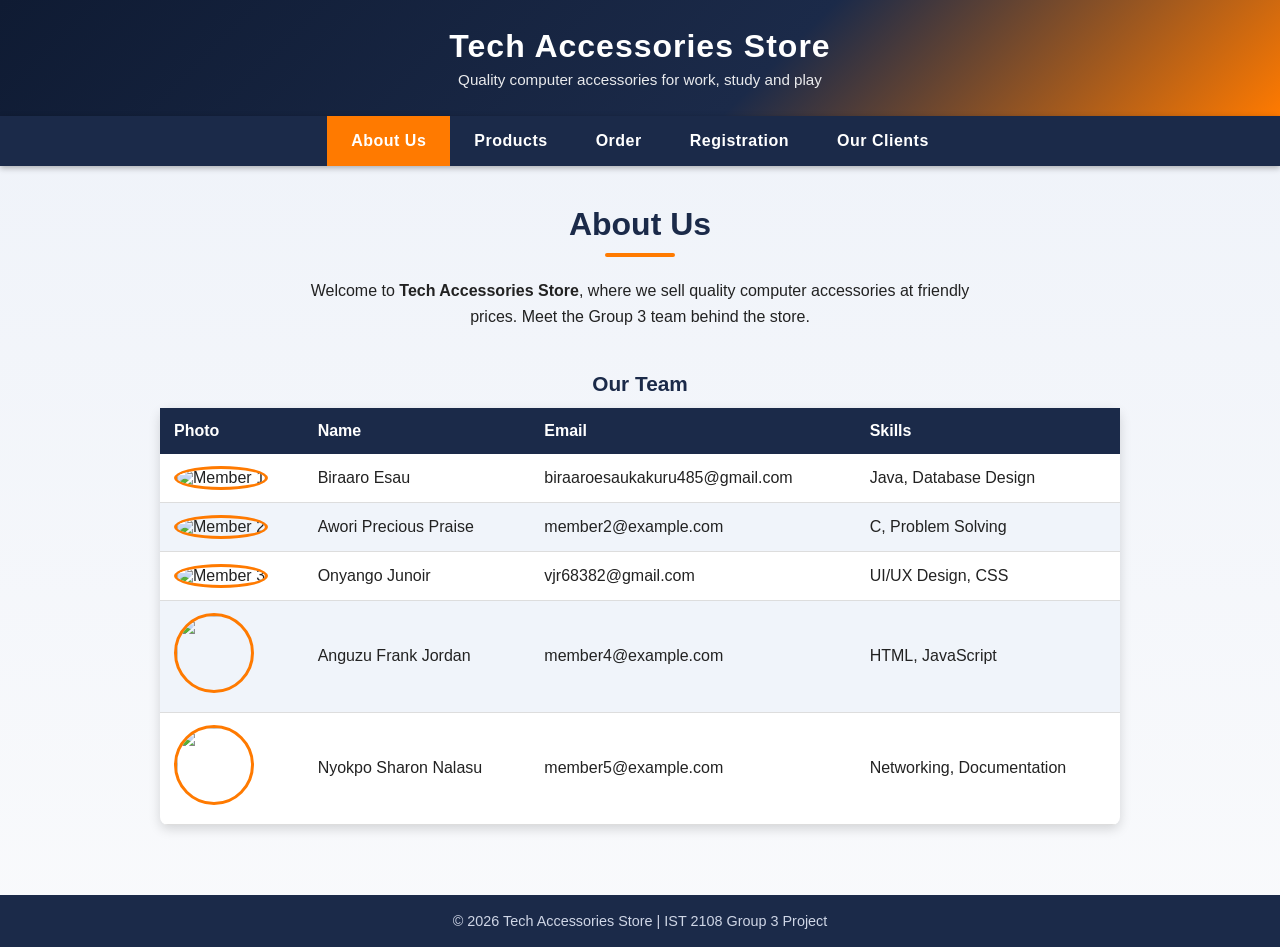
==== index.html @ f36d5a1b "Fix HTML formatting and update team member emails" ====
<!DOCTYPE html>
<html lang="en">
<head>
  <meta charset="UTF-8">
  <meta name="viewport" content="width=device-width, initial-scale=1.0">
  <title>About Us | Tech Accessories Store</title>

  <!-- External stylesheet (navbar + base) -->
  <link rel="stylesheet" href="style.css">

  <!-- Document-level CSS for this page -->
  <style>
    h1 {
      margin-top: 10px;
    }

    .intro {
      text-align: center;
      max-width: 700px;
      margin: 0 auto 30px auto;
      line-height: 1.6;
    }

    table.team {
      width: 100%;
      border-collapse: collapse;
      background-color: #ffffff;
      box-shadow: 0 4px 12px rgba(0, 0, 0, 0.15);
      border-radius: 8px;
      overflow: hidden;
    }

    table.team caption {
      font-size: 1.3rem;
      font-weight: bold;
      padding: 12px;
      color: #1b2a49;
    }

    table.team th {
      background-color: #1b2a49;
      color: #ffffff;
      padding: 14px;
      text-align: left;
    }

    table.team td {
      padding: 12px 14px;
      border-bottom: 1px solid #ddd;
      vertical-align: middle;
    }

    table.team tr:nth-child(even) {
      background-color: #f0f4fa;
    }

    table.team tr:hover {
      background-color: #ffe9d2;
    }

    table.team img {
      width: 80px;
      height: 80px;
      border-radius: 50%;
      object-fit: cover;
      border: 3px solid #ff7a00;
    }
  </style>
</head>
<body>
<header class="site-header">
  <h2>Tech Accessories Store</h2>
  <p>Quality computer accessories for work, study and play</p>
</header>
  <!-- Navigation bar -->
  <nav>
    <ul>
      <li><a href="index.html" class="active">About Us</a></li>
      <li><a href="products.html">Products</a></li>
      <li><a href="order.html">Order</a></li>
      <li><a href="registration.html">Registration</a></li>
      <li><a href="clients.html">Our Clients</a></li>
    </ul>
  </nav>

  <div class="page-container">
    <h1>About Us</h1>
    <p class="intro">
      Welcome to <strong>Tech Accessories Store</strong>, where we sell quality
      computer accessories at friendly prices. Meet the Group 3 team behind the store.
    </p>

    <!-- Group members table -->
    <table class="team">
      <caption>Our Team</caption>
      <thead>
        <tr>
          <th>Photo</th>
          <th>Name</th>
          <th>Email</th>
          <th>Skills</th>
        </tr>
      </thead>
      <tbody>
        <tr>
          <td><img src="Biraaro_photo.jpg" alt="Member 1"></td>
          <td>Biraaro Esau</td>
          <td>biraaroesaukakuru485@gmail.com</td>
          <td>Java, Database Design</td>
        </tr>
        <tr>
          <td><img src="Awori_photo" alt="Member 2"></td>
          <td>Awori Precious Praise</td>
          <td>member2@example.com</td>
          <td>C, Problem Solving</td>
        </tr>
        <tr>
          <td><img src="onyango_photo" alt="Member 3"></td>
          <td>Onyango Junoir</td>
          <td>vjr68382@gmail.com</td>
          <td>UI/UX Design, CSS</td>
        </tr>
        <tr>
          <td><img src="jordan_photo"></td>
          <td>Anguzu Frank Jordan</td>
          <td>member4@example.com</td>
          <td>HTML, JavaScript</td>
        </tr>
        <tr>
          <td><img src="sharon_photo"></td>
          <td>Nyokpo Sharon Nalasu</td>
          <td>member5@example.com</td>
          <td>Networking, Documentation</td>
        </tr>
      </tbody>
    </table>
  </div>
<footer>
  &copy; 2026 Tech Accessories Store | IST 2108 Group 3 Project
</footer>
</body>
</html>
---- style.css ----
/* =========================================================
   style.css – External stylesheet
   Used by ALL pages (navbar + base) and the Order page form
   ========================================================= */

/* ---------- Base styles ---------- */
* {
  box-sizing: border-box;
}

body {
  margin: 0;
  font-family: "Segoe UI", Tahoma, Geneva, Verdana, sans-serif;
  background-color: #f4f6f9;
  color: #222;
}

h1, h2 {
  text-align: center;
  color: #1b2a49;
}

.page-container {
  max-width: 1000px;
  margin: 30px auto;
  padding: 0 20px;
}

/* ---------- Horizontal navigation bar ---------- */
nav {
  background-color: #1b2a49;
  box-shadow: 0 2px 6px rgba(0, 0, 0, 0.3);
}

nav ul {
  list-style-type: none;   /* remove bullets */
  margin: 0;
  padding: 0;
  display: flex;           /* makes the list horizontal */
  justify-content: center;
  flex-wrap: wrap;
}

nav li a {
  display: block;
  padding: 16px 24px;
  color: #ffffff;
  text-decoration: none;
  font-weight: 600;
  letter-spacing: 0.5px;
  transition: background-color 0.3s;
}

nav li a:hover {
  background-color: #ff7a00;
}

nav li a.active {
  background-color: #ff7a00;   /* highlights the current page */
}

/* ---------- Order form (external CSS with selectors) ---------- */
form#orderForm {
  background-color: #ffffff;
  max-width: 600px;
  margin: 0 auto;
  padding: 25px 30px;
  border-radius: 10px;
  box-shadow: 0 4px 12px rgba(0, 0, 0, 0.15);
}

form#orderForm fieldset {
  border: 2px solid #1b2a49;
  border-radius: 8px;
  margin-bottom: 20px;
  padding: 15px;
}

form#orderForm legend {
  padding: 0 10px;
  font-weight: bold;
  color: #ff7a00;
}

form#orderForm label {
  display: block;
  margin-top: 12px;
  font-weight: 600;
}

/* attribute selectors for form inputs */
form#orderForm input[type="text"],
form#orderForm textarea,
form#orderForm input[type="number"] {
  width: 100%;
  padding: 10px;
  margin-top: 5px;
  border: 1px solid #aaa;
  border-radius: 5px;
  font-size: 1rem;
}

form#orderForm input:focus,
form#orderForm textarea:focus {
  outline: none;
  border-color: #ff7a00;
  box-shadow: 0 0 5px rgba(255, 122, 0, 0.5);
}

/* price table inside the form */
form#orderForm table {
  width: 100%;
  border-collapse: collapse;
}

form#orderForm th,
form#orderForm td {
  padding: 10px;
  border-bottom: 1px solid #ddd;
  text-align: left;
}

form#orderForm th {
  background-color: #1b2a49;
  color: #fff;
}

form#orderForm input[type="number"] {
  width: 80px;
}

/* the submit button (the one the JavaScript listens on) */
form#orderForm button#orderBtn {
  width: 100%;
  padding: 12px;
  background-color: #ff7a00;
  color: #fff;
  border: none;
  border-radius: 6px;
  font-size: 1.1rem;
  font-weight: bold;
  cursor: pointer;
  transition: background-color 0.3s;
}

form#orderForm button#orderBtn:hover {
  background-color: #1b2a49;
}

/* box where ass.js prints its output */
#result {
  margin-top: 20px;
  padding: 15px;
  background-color: #eef6ff;
  border-left: 5px solid #1b2a49;
  border-radius: 5px;
  min-height: 60px;
}
/* =========================================================
   Polish: header banner, footer, animations
   ========================================================= */

/* Page background with a soft gradient */
body {
  background: linear-gradient(180deg, #eef2f9 0%, #f9fafc 100%);
  min-height: 100vh;
  display: flex;
  flex-direction: column;
}

.page-container {
  flex: 1;                 /* pushes the footer to the bottom */
  width: 100%;
  animation: fadeIn 0.6s ease;
}

@keyframes fadeIn {
  from { opacity: 0; transform: translateY(10px); }
  to   { opacity: 1; transform: translateY(0); }
}

/* Header banner above the navbar */
.site-header {
  background: linear-gradient(135deg, #0f1b33, #1b2a49 60%, #ff7a00);
  color: #ffffff;
  text-align: center;
  padding: 28px 15px;
}

.site-header h2 {
  margin: 0;
  color: #ffffff;
  font-size: 2rem;
  letter-spacing: 1px;
}

.site-header p {
  margin: 6px 0 0 0;
  font-size: 0.95rem;
  opacity: 0.9;
}

/* Sticky navbar that stays visible while scrolling */
nav {
  position: sticky;
  top: 0;
  z-index: 100;
}

/* Underline animation on nav links */
nav li a {
  position: relative;
}

nav li a::after {
  content: "";
  position: absolute;
  left: 50%;
  bottom: 8px;
  width: 0;
  height: 2px;
  background-color: #ffffff;
  transition: all 0.3s;
}

nav li a:hover::after {
  width: 60%;
  left: 20%;
}

/* Heading accent line */
h1::after {
  content: "";
  display: block;
  width: 70px;
  height: 4px;
  margin: 10px auto 0 auto;
  background-color: #ff7a00;
  border-radius: 2px;
}

/* Footer */
footer {
  background-color: #1b2a49;
  color: #cfd6e6;
  text-align: center;
  padding: 18px 10px;
  margin-top: 40px;
  font-size: 0.9rem;
}

/* Mobile: stack the navbar */
@media (max-width: 600px) {
  nav ul {
    flex-direction: column;
  }
  nav li a {
    text-align: center;
    border-bottom: 1px solid rgba(255, 255, 255, 0.15);
  }
  .site-header h2 {
    font-size: 1.5rem;
  }
}
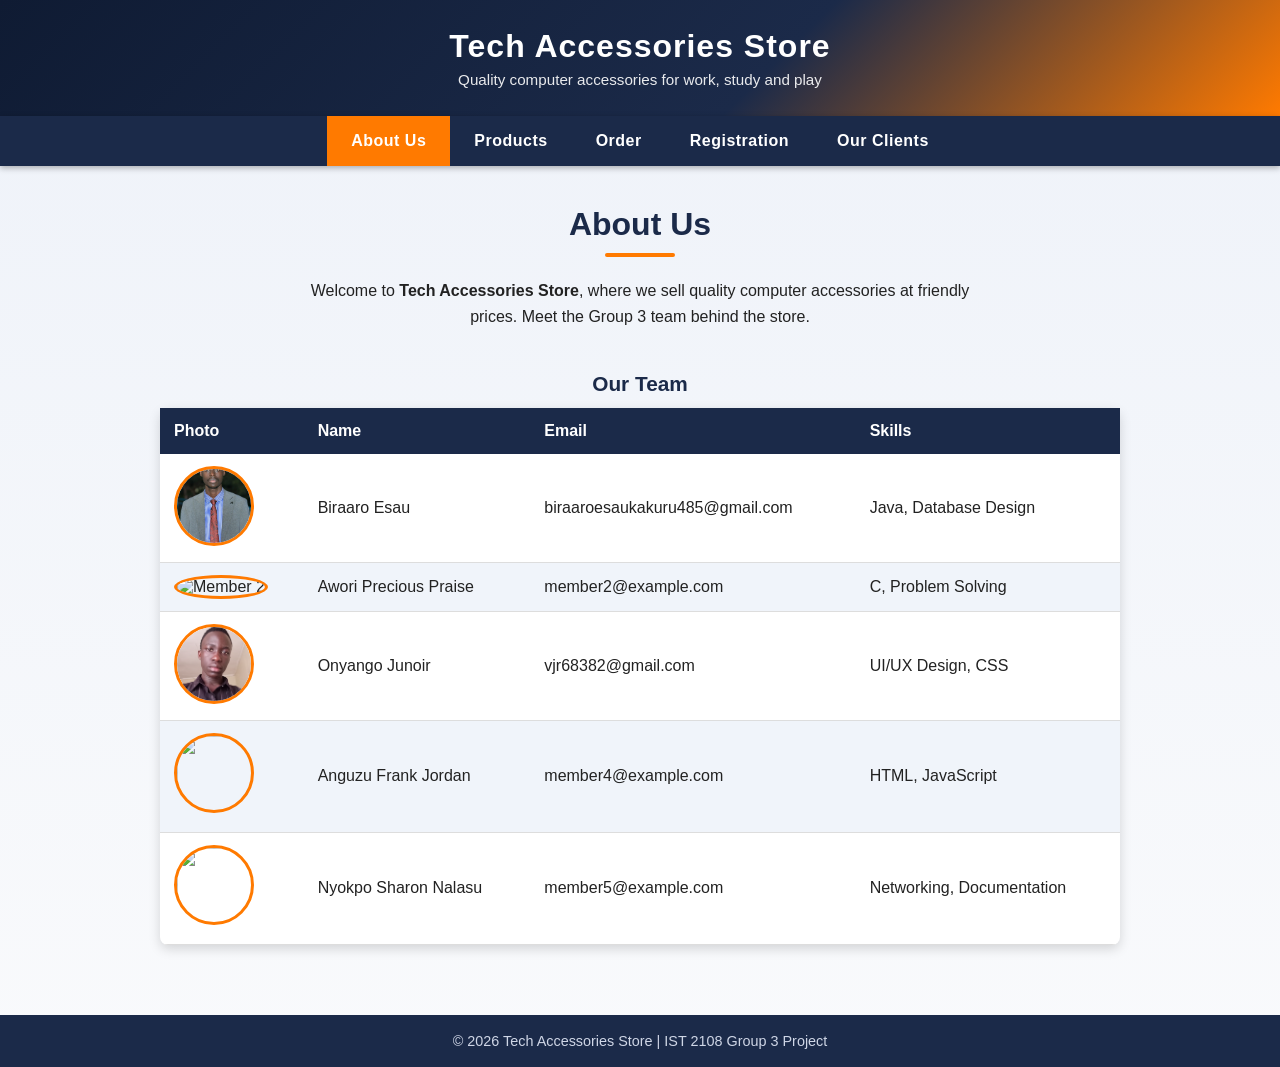
==== commit 132e94ac: "Fix image paths and clean up HTML structure" ====
--- a/index.html
+++ b/index.html
@@ -103,7 +103,7 @@
       </thead>
       <tbody>
         <tr>
-          <td><img src="Biraaro_photo.jpg" alt="Member 1"></td>
+          <td><img src="images/biraaro_photo.jpg" alt="Member 1"></td>
           <td>Biraaro Esau</td>
           <td>biraaroesaukakuru485@gmail.com</td>
           <td>Java, Database Design</td>
@@ -115,7 +115,7 @@
           <td>C, Problem Solving</td>
         </tr>
         <tr>
-          <td><img src="onyango_photo" alt="Member 3"></td>
+          <td><img src="images/onyango_photo.jpg" alt="Member 3"></td>
           <td>Onyango Junoir</td>
           <td>vjr68382@gmail.com</td>
           <td>UI/UX Design, CSS</td>
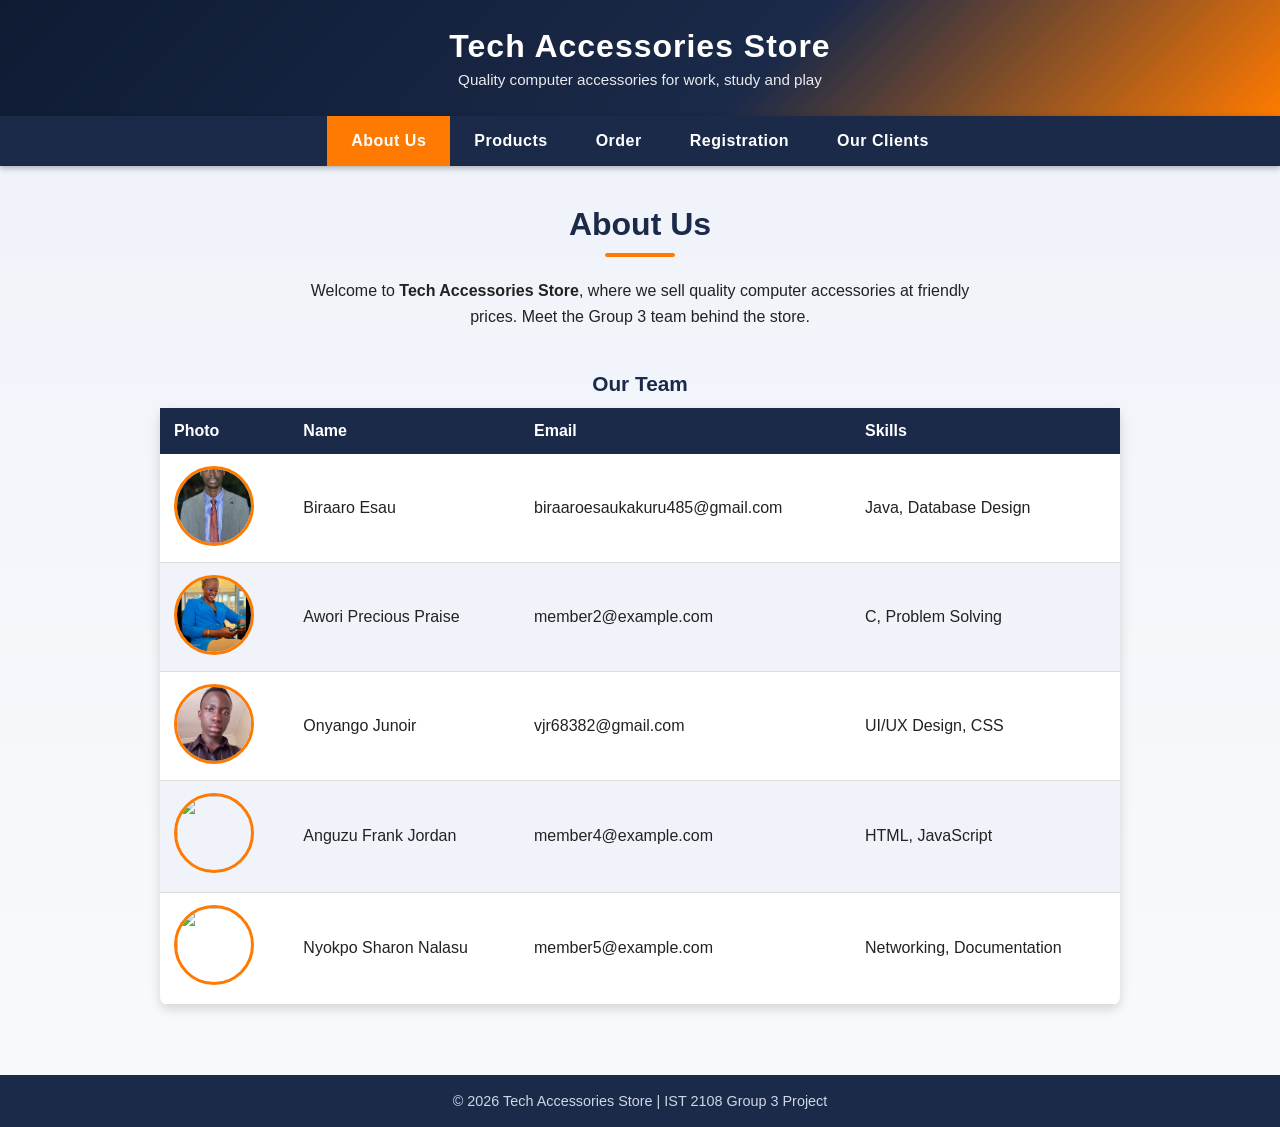
==== commit 0d901232: "Fix HTML formatting and update team member details" ====
--- a/index.html
+++ b/index.html
@@ -109,7 +109,7 @@
           <td>Java, Database Design</td>
         </tr>
         <tr>
-          <td><img src="Awori_photo" alt="Member 2"></td>
+          <td><img src="images/awori_photo.jpg" alt="Member 2"></td>
           <td>Awori Precious Praise</td>
           <td>member2@example.com</td>
           <td>C, Problem Solving</td>
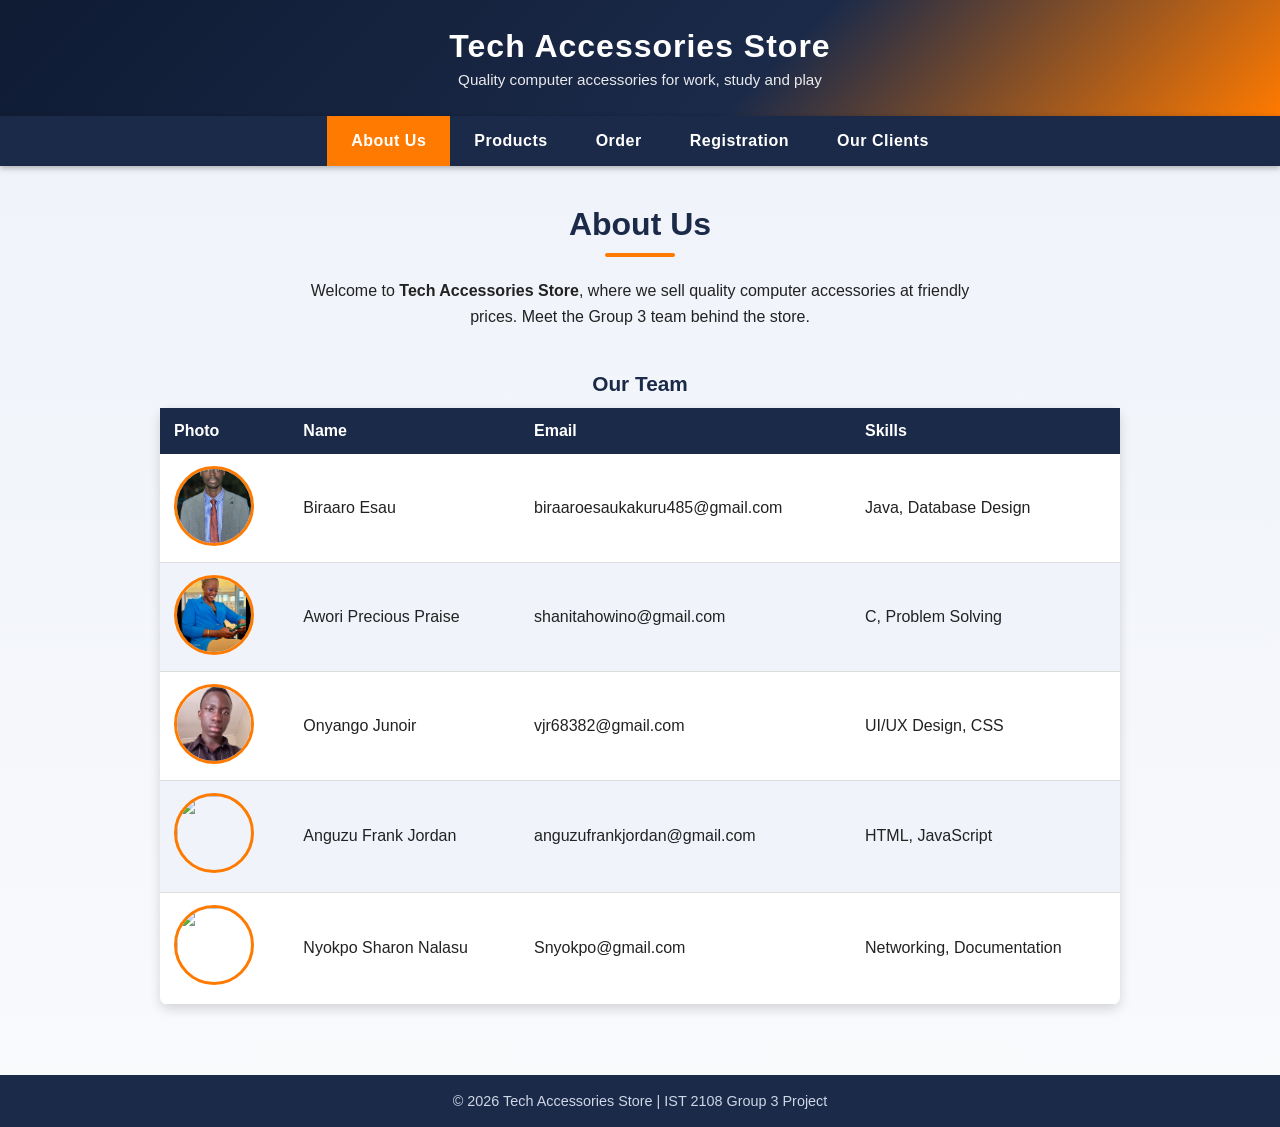
==== commit d10705c3: "Fix HTML encoding issues in index.html" ====
--- a/index.html
+++ b/index.html
@@ -111,7 +111,7 @@
         <tr>
           <td><img src="images/awori_photo.jpg" alt="Member 2"></td>
           <td>Awori Precious Praise</td>
-          <td>member2@example.com</td>
+          <td>shanitahowino@gmail.com</td>
           <td>C, Problem Solving</td>
         </tr>
         <tr>
@@ -121,15 +121,15 @@
           <td>UI/UX Design, CSS</td>
         </tr>
         <tr>
-          <td><img src="jordan_photo"></td>
+          <td><img src="images/jordan_photo"></td>
           <td>Anguzu Frank Jordan</td>
-          <td>member4@example.com</td>
+          <td>anguzufrankjordan@gmail.com</td>
           <td>HTML, JavaScript</td>
         </tr>
         <tr>
-          <td><img src="sharon_photo"></td>
+          <td><img src="images/sharon_photo"></td>
           <td>Nyokpo Sharon Nalasu</td>
-          <td>member5@example.com</td>
+          <td>Snyokpo@gmail.com</td>
           <td>Networking, Documentation</td>
         </tr>
       </tbody>
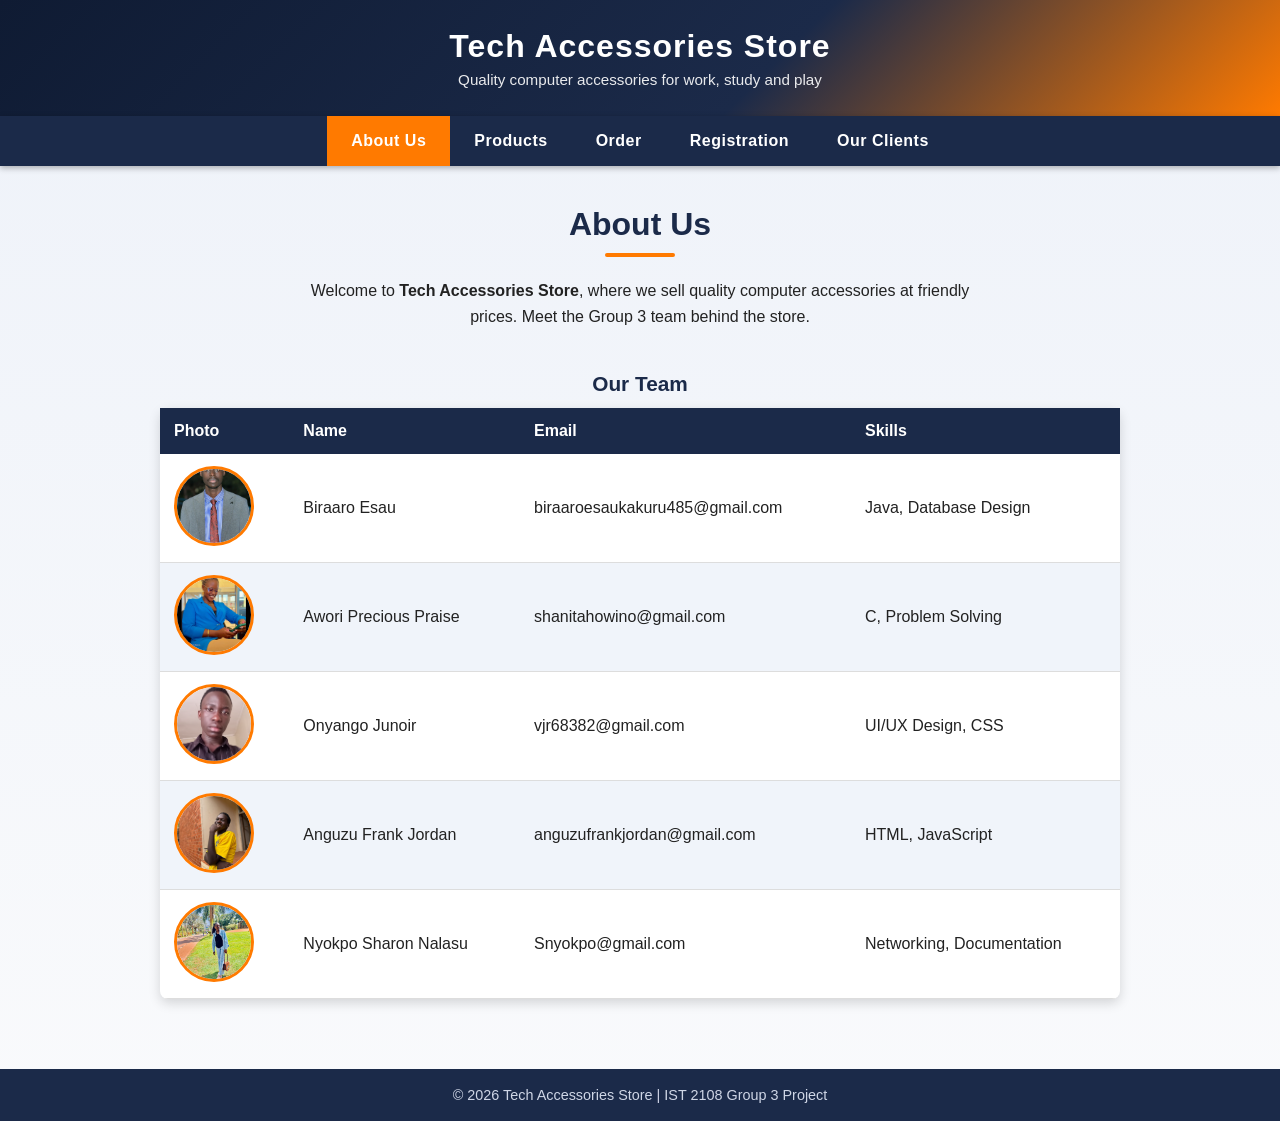
==== commit 230d3743: "Fix HTML structure and formatting issues" ====
--- a/index.html
+++ b/index.html
@@ -121,13 +121,13 @@
           <td>UI/UX Design, CSS</td>
         </tr>
         <tr>
-          <td><img src="images/jordan_photo"></td>
+          <td><img src="images/jordan_photo.jpg"></td>
           <td>Anguzu Frank Jordan</td>
           <td>anguzufrankjordan@gmail.com</td>
           <td>HTML, JavaScript</td>
         </tr>
         <tr>
-          <td><img src="images/sharon_photo"></td>
+          <td><img src="images/sharon_photo.jpg"></td>
           <td>Nyokpo Sharon Nalasu</td>
           <td>Snyokpo@gmail.com</td>
           <td>Networking, Documentation</td>
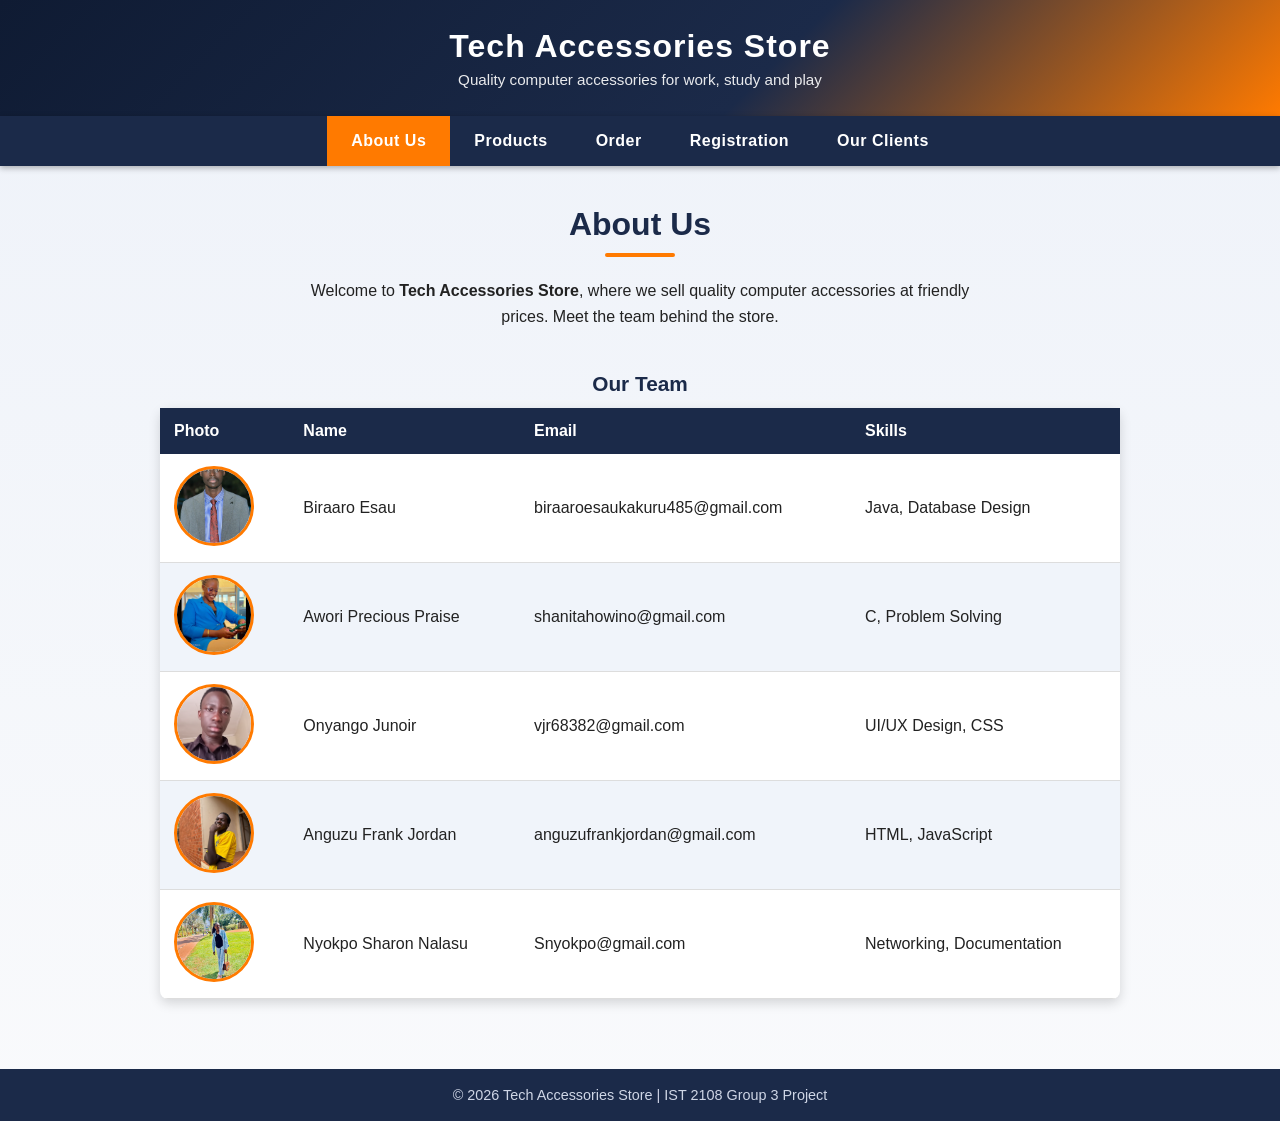
==== commit bef20989: "Fix HTML formatting and update team introduction" ====
--- a/index.html
+++ b/index.html
@@ -87,7 +87,7 @@
     <h1>About Us</h1>
     <p class="intro">
       Welcome to <strong>Tech Accessories Store</strong>, where we sell quality
-      computer accessories at friendly prices. Meet the Group 3 team behind the store.
+      computer accessories at friendly prices. Meet the team behind the store.
     </p>
 
     <!-- Group members table -->
